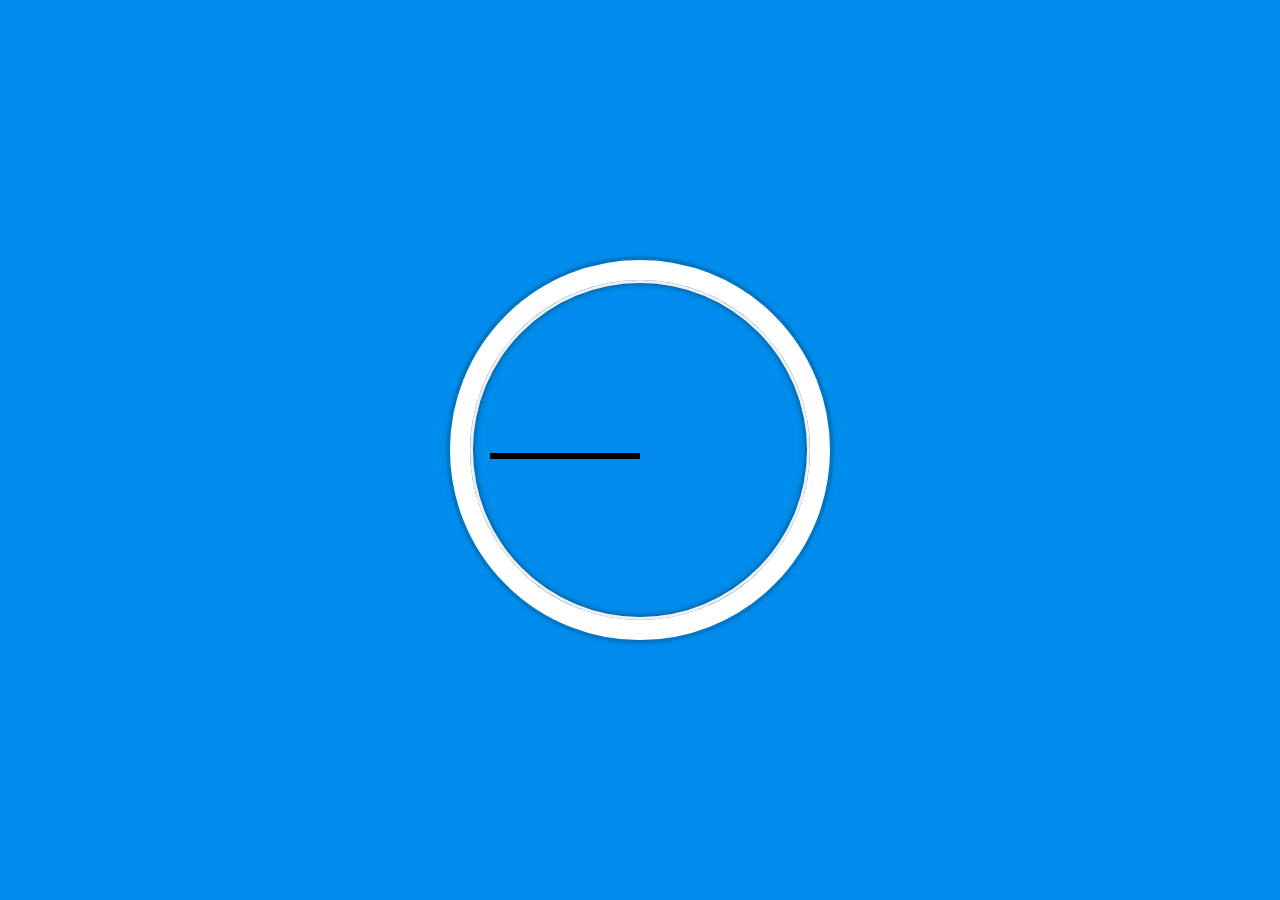
==== CSSJS_Clock/index.html @ de65b45f "Start day 2 of JS30" ====
<!DOCTYPE html>
<html lang="en">
<head>
    <meta charset="UTF-8">
    <meta name="viewport" content="width=device-width, initial-scale=1.0">
    <title>JS + CSS Clock</title>
    <link rel="stylesheet" href="style.css">
    <script src="javascript.js"></script>
</head>
<body>

    <div class="clock">
        <div class="clock-face">
            <div class="hand hour-hand"></div>
            <div class="hand min-hand"></div>
            <div class="hand second-hand"></div>
        </div>
    </div>
    
</body>
</html>
---- CSSJS_Clock/style.css ----
html {
    background: #018DED url(https://unsplash.it/1500/1000?image=881&blur=S);
    background-size: cover;
    font-family: 'hhelvetica neue';
    text-align: center;
    font-size: 10px;
}

body {
    margin: 0;
    font-size: 2rem;
    display: flex;
    flex: 1;
    min-height: 100vh;
    align-items: center;
}

.clock {
    width: 30rem;
    height: 30rem;
    border: 20px solid white;
    border-radius: 50%;
    margin: 50px auto;
    position: relative;
    padding: 2rem;
    box-shadow: 
    0 0 0 4px rgb(0 0 0 / 0.1),
    inset 0 0 0 3px #EFEFEF,
    inset 0 0 10px black,
    0 0 10px rgba(0, 0, 0, 0.2);
}

.clock-face {
    position: relative;
    width: 100%;
    height: 100%;
    transform: translateY(+3px);
}

.hand {
    width: 50%;
    height: 6px;
    background: black;
    position: absolute;
    top: 50%;
}
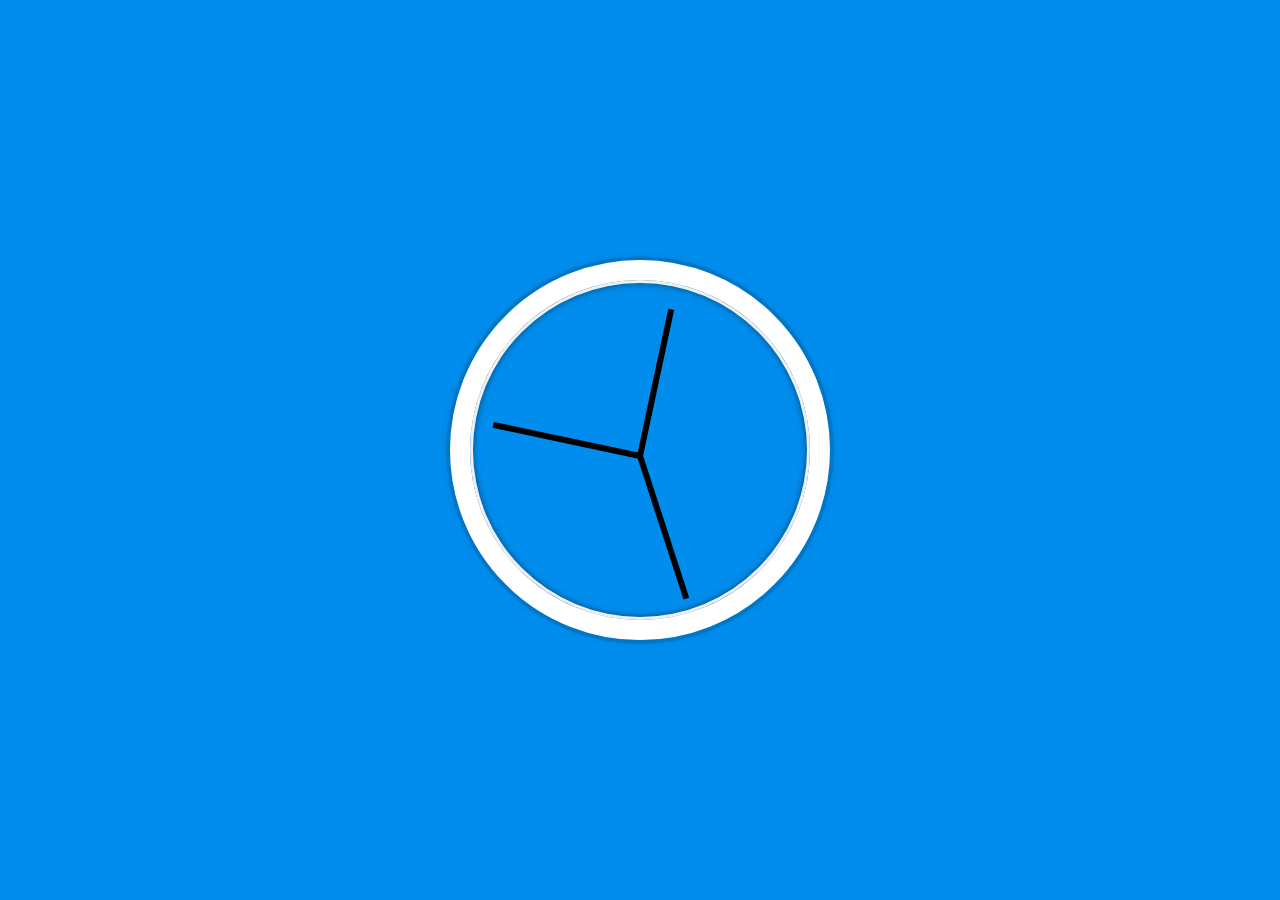
==== commit 10c660ab: "Add solution for JS30 day 2" ====
--- a/CSSJS_Clock/index.html
+++ b/CSSJS_Clock/index.html
@@ -5,7 +5,7 @@
     <meta name="viewport" content="width=device-width, initial-scale=1.0">
     <title>JS + CSS Clock</title>
     <link rel="stylesheet" href="style.css">
-    <script src="javascript.js"></script>
+    <script src="javascript.js" defer></script>
 </head>
 <body>
 
--- a/CSSJS_Clock/style.css
+++ b/CSSJS_Clock/style.css
@@ -43,4 +43,8 @@
     background: black;
     position: absolute;
     top: 50%;
+    transform-origin: 100%;
+    transform: rotate(90deg);
+    transition: all 0.05s;
+	transition-timing-function: cubic-bezier(.1,2.7,0.58,1);
 }
